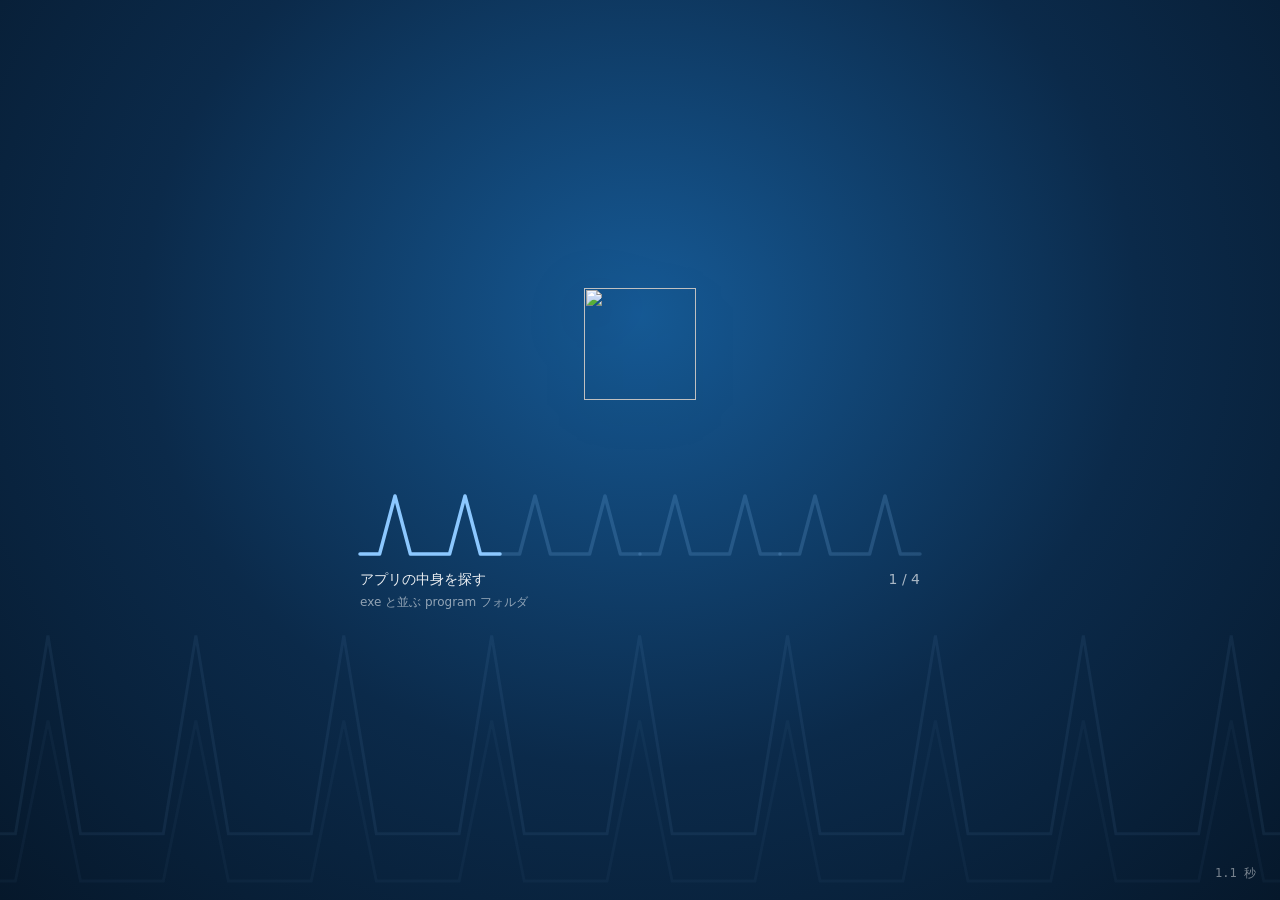
==== desktop/splash/index.html @ e2b50d4d "exe（Tauri）・起動画面・配布と更新・ショートカット・自己診断・通しの確かめ Co-Authored-By: Claude Opus 5.5 <noreply@anthropic.com> Cl" ====
<!doctype html>
<html lang="ja">
<head>
<meta charset="utf-8">
<meta name="viewport" content="width=device-width,initial-scale=1">
<title>起動中</title>
<!--
  exe の起動画面（exe に入る）。窓（Rust・src/main.rs）が確かめた事実だけで進み具合を言う:
  ① アプリの中身を探す ② 新しい版を確かめる ③ 設定と台帳を読む ④ 画面を開く。
  窓が splash.brand(name, subtitle)（名前は program/app/brand.json の 1 か所）/ splash.version(v) / splash.step(id, state, detail) /
  splash.fail(title, detail) を呼ぶ。state: wait（まだ）・now（いま）・ok（済んだ）・warn（注意しつつ進む）・bad（止まった）。
  形は LotScope（別リポジトリ）で 7 案＋複合 4 案を比べて選んだ物を当てた（program/tools/ui-proposals/2026-10-splash.json）:
  名乗りを中央に大きく、その下に進み具合を「山の線」（4 段 × 2 つの山。いまの段はゆっくり明滅）、いまの 1 段と「n / 4」。
  止まったら、白い面に「次にすること」を主に、理由は控えに（コピーできる）。地は紺、済んだ段は空色（画面の青に合わせた）。
  icon.png は作るとき build.rs が program/app/app_icon.py で描く（256px）。
-->
<style>
 :root{
  --navy:#0b2a4a; --blue:#165a96; --deep:#06182b; --teal:#0f6cbd; --mint:#8cc8ff; --amber:#f2a93b; --coral:#ff8a7a;
  --ink:#1b2733; --muted:#5d6b77; --line:#dbe3e9; --warn:#8a5a00; --code:#f5f7f9;
 }
 *{box-sizing:border-box}
 html,body{height:100%;margin:0}
 body{display:grid;place-content:center;background:radial-gradient(ellipse at 50% 35%,var(--blue) 0%,var(--navy) 55%,var(--deep) 100%);color:#fff;
  font-family:"Yu Gothic UI","Segoe UI",Meiryo,system-ui,sans-serif;font-size:15px;line-height:1.6;overflow:hidden}
 [hidden]{display:none!important}

 /* 名乗り */
 .hero{display:flex;flex-direction:column;align-items:center;text-align:center;width:min(820px,90vw)}
 .logo{width:112px;height:112px;filter:drop-shadow(0 12px 28px rgba(0,0,0,.4));transition:width .3s,height .3s}
 h1{margin:22px 0 0;font:700 44px/1.15 "Segoe UI Variable Display","Segoe UI","Yu Gothic UI",sans-serif;letter-spacing:.01em}
 .sub{margin-top:4px;font-size:18px;opacity:.82}
 .ver{margin-top:12px;min-height:12px;font:600 11px/1 "Segoe UI",sans-serif;letter-spacing:.2em;opacity:.6}

 /* 進み具合: 周期の山の線（8 つの山・段ごとに 2 つ）。まだ＝淡い線、済んだ＝青緑（注意で進んだ段はアンバー）、いま＝明滅、止まった＝珊瑚 */
 .run{width:560px;margin-top:40px}
 .seg{display:block;width:560px;height:70px;overflow:visible}
 .seg path{fill:none;stroke-width:3.5;stroke-linejoin:round;stroke-linecap:round}
 .seg .wait{stroke:rgba(140,200,255,.18)}
 .seg .ok{stroke:var(--mint);filter:drop-shadow(0 0 6px rgba(140,200,255,.5))}
 .seg .warn{stroke:var(--amber)}
 .seg .bad{stroke:var(--coral)}
 .seg .now{stroke:var(--mint);animation:breathe 1.4s ease-in-out infinite}
 @keyframes breathe{0%,100%{opacity:.25}50%{opacity:.85}}
 .step{display:flex;justify-content:space-between;gap:16px;margin-top:8px;font-size:14px;opacity:.92}
 /* 下に敷く同じ山の淡い模様（何も伝えない飾り。読む物の後ろには来ない） */
 .motif{position:fixed;left:-2%;bottom:0;width:104%;height:42vh;pointer-events:none}
 .motif path{fill:none;stroke:rgba(140,200,255,.07);stroke-width:3;vector-effect:non-scaling-stroke}
 .motif path + path{stroke:rgba(140,200,255,.04)}
 .hero{position:relative;z-index:1}
 .count{font-variant-numeric:tabular-nums;opacity:.7}
 .detail{margin-top:2px;min-height:19px;font-size:12px;text-align:left;opacity:.55;white-space:nowrap;overflow:hidden;text-overflow:ellipsis}
 .elapsed{position:fixed;right:24px;bottom:18px;font:12px Consolas,monospace;opacity:.45}

 /* 止まったとき: 名乗りを小さくし、白い面に「次にすること」（主）と理由（控え・コピーできる） */
 body.is-fail .run{display:none}
 body.is-fail .logo{width:72px;height:72px}
 body.is-fail h1{margin-top:12px;font-size:30px}
 .panel{width:min(820px,90vw);margin-top:34px;padding:24px 28px;border-radius:16px;background:#fff;color:var(--ink);text-align:left;box-shadow:0 24px 60px rgba(0,0,0,.35)}
 .panel h2{margin:0;font-size:20px}
 .lead{color:var(--muted);font-size:13px}
 .next{margin-top:14px;padding:14px 16px;border:1px solid #f0d9a8;border-left:4px solid var(--amber);border-radius:10px}
 .label{display:flex;align-items:center;justify-content:space-between;color:var(--warn);font-size:13px;font-weight:700;letter-spacing:.04em}
 .next p{margin:2px 0 0;font-size:15px;font-weight:600;line-height:1.7}
 .why{margin-top:14px}
 .why pre{margin:6px 0 0;max-height:180px;overflow:auto;padding:10px 12px;border-radius:8px;background:var(--code);color:var(--muted);
  font:12px/1.6 Consolas,monospace;white-space:pre-wrap;word-break:break-all}
 .copy{height:26px;padding:0 10px;border:1px solid var(--line);border-radius:6px;background:#fff;color:var(--ink);font-family:inherit;font-size:12px;font-weight:600;letter-spacing:0;cursor:pointer}
 .copy:hover{border-color:var(--teal);color:var(--teal)}
 .copy:focus-visible{outline:2px solid var(--amber);outline-offset:2px}

 @media (prefers-reduced-motion:reduce){.seg .now{animation:none;opacity:.6}.logo{transition:none}}
</style>
</head>
<body>
<svg class="motif" id="motif" viewBox="0 0 1600 400" preserveAspectRatio="none" aria-hidden="true"></svg>
<main class="hero" aria-labelledby="name">
  <img class="logo" src="icon.png" alt="">
  <h1 id="name"></h1>
  <div class="sub" id="subtitle"></div>
  <div class="ver" id="version"></div>
  <section class="run" aria-live="polite" aria-label="起動の進み具合">
    <svg class="seg" id="seg" viewBox="0 0 560 70" aria-hidden="true"></svg>
    <div class="step"><span id="stepTitle"></span><span class="count" id="count"></span></div>
    <div class="detail" id="stepDetail"></div>
  </section>
  <section class="panel" id="panel" role="alert" aria-labelledby="failTitle" hidden>
    <h2 id="failTitle"></h2>
    <div class="lead">直したら、この窓を閉じて開き直してください。</div>
    <div class="next" id="next" hidden><div class="label">次にすること</div><p id="nextText"></p></div>
    <div class="why"><div class="label">理由<button type="button" class="copy" id="copy">理由をコピー</button></div><pre id="why"></pre></div>
  </section>
</main>
<span class="elapsed" id="elapsed">0.0 秒</span>
<script>
(() => {
  const $ = (s) => document.querySelector(s);
  const t0 = performance.now();
  const sec = () => ((performance.now() - t0) / 1000).toFixed(1);
  const timer = setInterval(() => { $("#elapsed").textContent = sec() + " 秒"; }, 100);
  /* 段（窓が step で伝える id の順）。detail は窓が伝えるまでの説明 */
  const STEPS = [
    { id: "program", title: "アプリの中身を探す", detail: "exe と並ぶ program フォルダ", state: "now" },
    { id: "update", title: "新しい版を確かめる", detail: "更新の置き場（config.json の update.source）", state: "wait" },
    { id: "data", title: "設定と台帳を読む", detail: "列の設定・配色・台帳（台帳は裏で読みます）", state: "wait" },
    { id: "open", title: "画面を開く", detail: "", state: "wait" },
  ];
  const CURRENT = ["now", "warn", "bad"];
  /* よくある理由 → 次にすること（理由の文から見分ける。当てはまらなければ理由だけ出す） */
  const HINTS = [
    [/program フォルダ|brand\.json/, "配られた ZIP を展開したフォルダの exe から開いてください（exe と program フォルダが並んでいる形）。"],
    [/設定（.*config\.json）を読めません|config\.json/, "program\\app\\config.json が壊れているか、ありません。配られた ZIP を展開し直すか、管理している人に知らせてください。"],
    [/画面（.*index\.html）がありません/, "アプリの中身が欠けています。配られた ZIP を展開し直してから開いてください。"],
    [/配る版/, "共有の置き場に届かないか、配る版の ZIP が置いている途中です。少し待ってから開き直してください。"],
  ];
  /** 周期の山の線（SVG のパス）。x0 から幅 w に n 個の山（底 base・頭 top）。頭の左右は山の間隔の 22% ずつ */
  function peaks(x0, w, n, base, top) {
    const step = w / n;
    let d = `M${x0} ${base}`;
    for (let i = 0; i < n; i++) {
      const x = x0 + i * step + step / 2;
      d += ` L${x - step * 0.22} ${base} L${x} ${top} L${x + step * 0.22} ${base}`;
    }
    return d + ` L${x0 + w} ${base}`;
  }
  /* 段ごとに 2 つの山（560px を 4 つに分ける）。段の線は隣とつながる */
  const PEAKS = 2, W = 560 / STEPS.length;
  $("#seg").innerHTML = STEPS.map((_, i) => `<path d="${peaks(i * W, W, PEAKS, 64, 6)}"/>`).join("");
  $("#motif").innerHTML = `<path d="${peaks(0, 1600, 9, 330, 120)}"/><path d="${peaks(0, 1600, 9, 380, 210)}"/>`;

  /** 段の状態を、山の線といまの 1 段に描く */
  function paint() {
    STEPS.forEach((s, i) => { $("#seg").children[i].setAttribute("class", s.state); });
    const i = STEPS.findIndex((s) => CURRENT.includes(s.state));
    const cur = STEPS[i < 0 ? STEPS.length - 1 : i];
    $("#stepTitle").textContent = cur.title;
    $("#stepDetail").textContent = cur.detail;
    $("#count").textContent = `${i < 0 ? STEPS.length : i + 1} / ${STEPS.length}`;
  }

  window.splash = {
    brand(name, subtitle) {
      $("#name").textContent = name;
      $("#subtitle").textContent = subtitle;
      document.title = name + " — 起動中";
    },
    version(v) { $("#version").textContent = v ? "VER " + v : ""; },
    step(id, state, detail) {
      const k = STEPS.findIndex((s) => s.id === id);
      if (k < 0) return;
      STEPS[k].state = state;
      if (detail) STEPS[k].detail = detail;
      const next = STEPS[k + 1];
      if (state === "ok" && next && next.state === "wait") next.state = "now";
      paint();
    },
    fail(title, detail) {
      clearInterval(timer);
      $("#elapsed").textContent = sec() + " 秒";
      STEPS.forEach((s) => { if (s.state === "now") s.state = "bad"; });
      paint();
      $("#failTitle").textContent = title;
      const hint = HINTS.find(([re]) => re.test(detail));
      $("#next").hidden = !hint;
      $("#nextText").textContent = hint ? hint[1] : "";
      $("#why").textContent = detail;
      $("#panel").hidden = false;
      document.body.classList.add("is-fail");
      document.title = title;
    },
  };

  /* 理由をコピー（問い合わせるときに写せる）。クリップボードが使えなければ選んで写す */
  $("#copy").onclick = async () => {
    const text = $("#why").textContent;
    try { await navigator.clipboard.writeText(text); } catch (_) {
      const r = document.createRange(); r.selectNodeContents($("#why"));
      const sel = getSelection(); sel.removeAllRanges(); sel.addRange(r); document.execCommand("copy");
    }
    $("#copy").textContent = "コピーしました";
    setTimeout(() => { $("#copy").textContent = "理由をコピー"; }, 1600);
  };
  paint();
})();
</script>
</body>
</html>
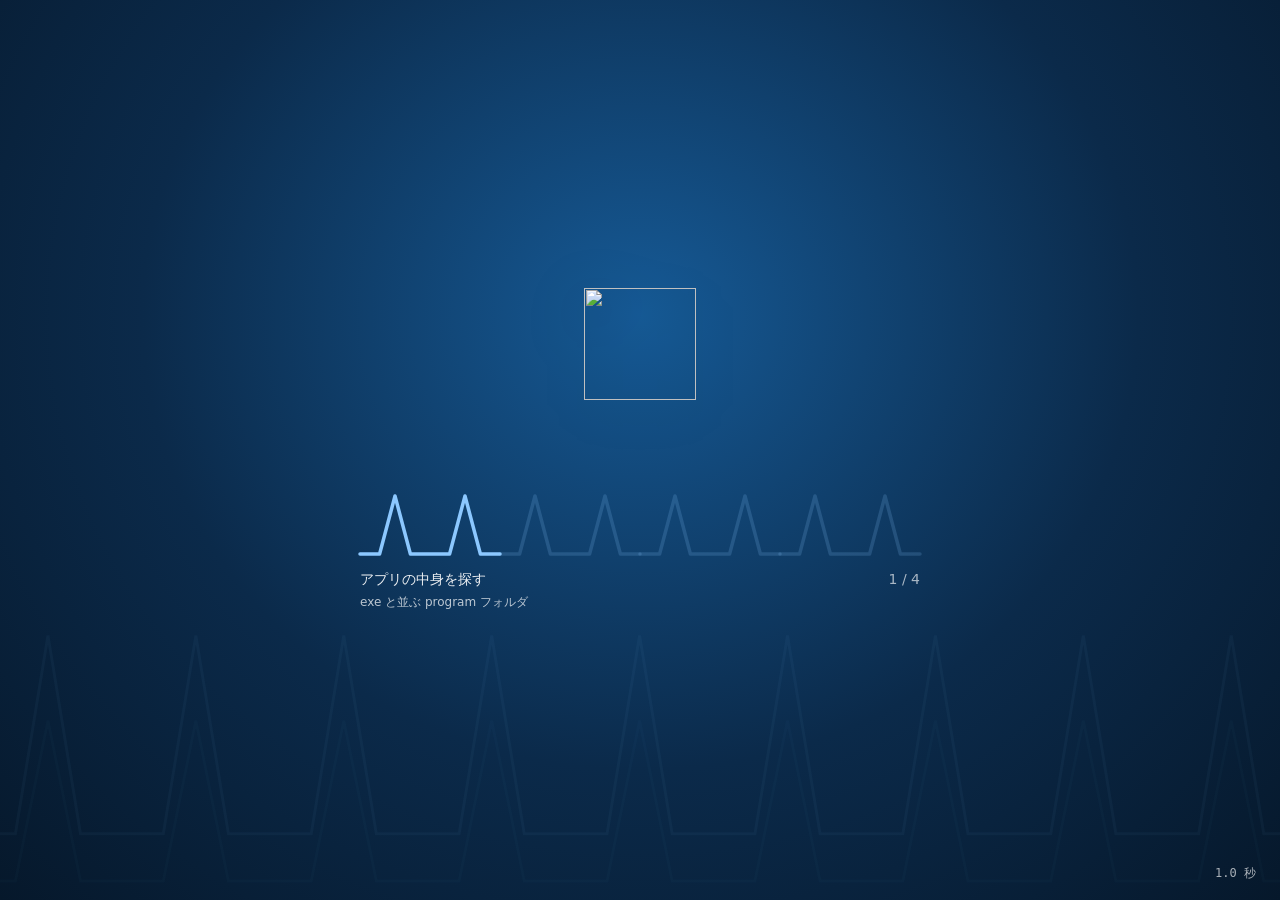
==== commit 281a654a: "作った後の採点の指摘を直す（上の帯の高さ・アドレス・アイコンの線・起動画面の字） Co-Authored-By: Claude Opus 5.5 <noreply@anthropic.com> Cla" ====
--- a/desktop/splash/index.html
+++ b/desktop/splash/index.html
@@ -30,7 +30,7 @@
  .logo{width:112px;height:112px;filter:drop-shadow(0 12px 28px rgba(0,0,0,.4));transition:width .3s,height .3s}
  h1{margin:22px 0 0;font:700 44px/1.15 "Segoe UI Variable Display","Segoe UI","Yu Gothic UI",sans-serif;letter-spacing:.01em}
  .sub{margin-top:4px;font-size:18px;opacity:.82}
- .ver{margin-top:12px;min-height:12px;font:600 11px/1 "Segoe UI",sans-serif;letter-spacing:.2em;opacity:.6}
+ .ver{margin-top:12px;min-height:12px;font:600 11px/1 "Segoe UI",sans-serif;letter-spacing:.2em;opacity:.75}
 
  /* 進み具合: 周期の山の線（8 つの山・段ごとに 2 つ）。まだ＝淡い線、済んだ＝青緑（注意で進んだ段はアンバー）、いま＝明滅、止まった＝珊瑚 */
  .run{width:560px;margin-top:40px}
@@ -45,12 +45,12 @@
  .step{display:flex;justify-content:space-between;gap:16px;margin-top:8px;font-size:14px;opacity:.92}
  /* 下に敷く同じ山の淡い模様（何も伝えない飾り。読む物の後ろには来ない） */
  .motif{position:fixed;left:-2%;bottom:0;width:104%;height:42vh;pointer-events:none}
- .motif path{fill:none;stroke:rgba(140,200,255,.07);stroke-width:3;vector-effect:non-scaling-stroke}
- .motif path + path{stroke:rgba(140,200,255,.04)}
+ .motif path{fill:none;stroke:rgba(140,200,255,.045);stroke-width:3;vector-effect:non-scaling-stroke}
+ .motif path + path{stroke:rgba(140,200,255,.025)}
  .hero{position:relative;z-index:1}
  .count{font-variant-numeric:tabular-nums;opacity:.7}
- .detail{margin-top:2px;min-height:19px;font-size:12px;text-align:left;opacity:.55;white-space:nowrap;overflow:hidden;text-overflow:ellipsis}
- .elapsed{position:fixed;right:24px;bottom:18px;font:12px Consolas,monospace;opacity:.45}
+ .detail{margin-top:2px;min-height:19px;font-size:12px;text-align:left;opacity:.72;white-space:nowrap;overflow:hidden;text-overflow:ellipsis}
+ .elapsed{position:fixed;right:24px;bottom:18px;font:12px Consolas,monospace;opacity:.65}
 
  /* 止まったとき: 名乗りを小さくし、白い面に「次にすること」（主）と理由（控え・コピーできる） */
  body.is-fail .run{display:none}
